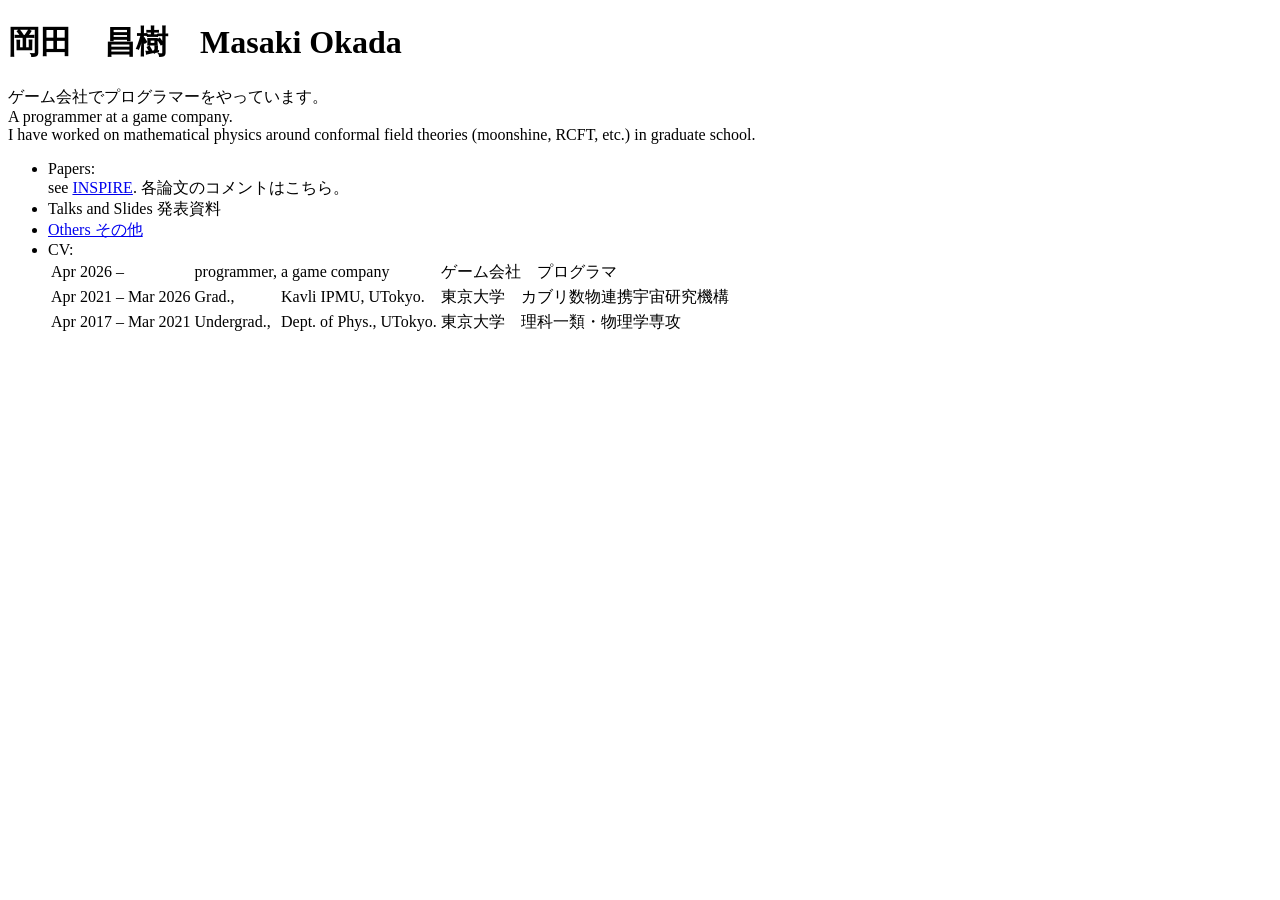
==== index.html @ 38cf481b "Update index.html" ====
<!DOCTYPE html>
<html lang="ja">
    <head>
        <meta charset="utf-8" />
        <meta name="viewport" content="width=device-width">
        <title>Masaki Okada</title>
    </head>
    <body>
        <h1>岡田　昌樹　Masaki Okada</h1>
        <p>
            ゲーム会社でプログラマーをやっています。<br>
            A programmer at a game company.<br>
            I have worked on mathematical physics around conformal field theories (moonshine, RCFT, etc.) in graduate school.
        </p>
        <ul>
            <li>
                Papers:<br>
                see <a href="https://inspirehep.net/authors/2099065">INSPIRE</a>. 各論文のコメントはこちら。
            </li>
            <li>
                Talks and Slides 発表資料
            </li>
            <li>
                <a href="https://MasakiOkada0101.github.io/Others.html">Others その他</a>
            </li>
            <li>
                CV:
                <table>
                    <tr>
                        <td>Apr 2026</td> <td>&ndash;</td> <td></td> <td>programmer,</td> <td>a game company</td> <td>ゲーム会社　プログラマ</td>
                    </tr>
                    <tr>
                        <td>Apr 2021</td> <td>&ndash;</td> <td>Mar 2026</td> <td>Grad.,</td> <td>Kavli IPMU, UTokyo.</td> <td>東京大学　カブリ数物連携宇宙研究機構</td>
                    </tr>
                    <tr>
                        <td>Apr 2017</td> <td>&ndash;</td> <td>Mar 2021</td> <td>Undergrad.,</td> <td>Dept. of Phys., UTokyo.</td> <td>東京大学　理科一類・物理学専攻</td>
                    </tr>
                </table>
            </li>
        </ul>
    </body>
</html>
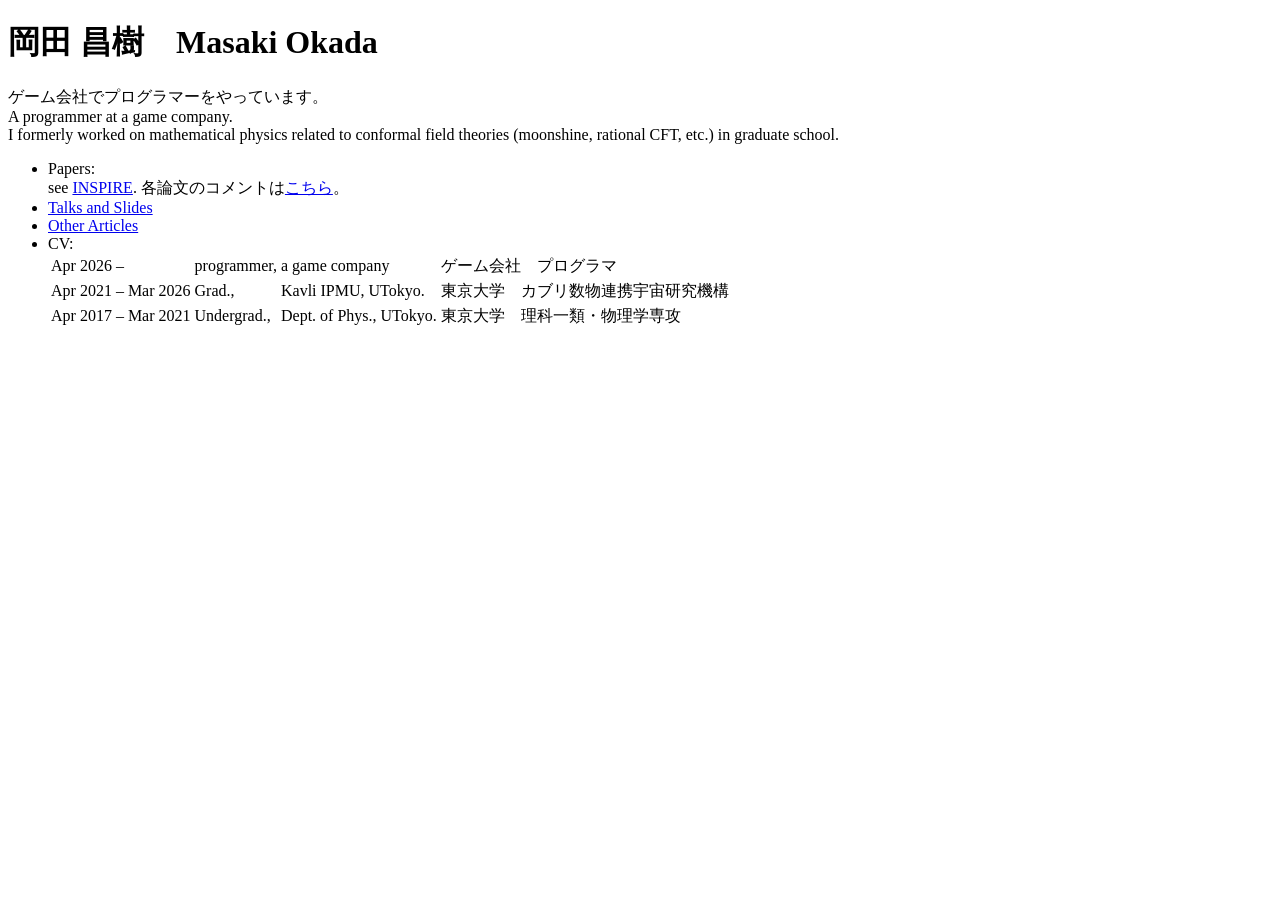
==== commit 73cf2491: "Update index.html" ====
--- a/index.html
+++ b/index.html
@@ -6,22 +6,22 @@
         <title>Masaki Okada</title>
     </head>
     <body>
-        <h1>岡田　昌樹　Masaki Okada</h1>
+        <h1>岡田 昌樹　Masaki Okada</h1>
         <p>
             ゲーム会社でプログラマーをやっています。<br>
             A programmer at a game company.<br>
-            I have worked on mathematical physics around conformal field theories (moonshine, RCFT, etc.) in graduate school.
+            I formerly worked on mathematical physics related to conformal field theories (moonshine, rational CFT, etc.) in graduate school.
         </p>
         <ul>
             <li>
                 Papers:<br>
-                see <a href="https://inspirehep.net/authors/2099065">INSPIRE</a>. 各論文のコメントはこちら。
+                see <a href="https://inspirehep.net/authors/2099065">INSPIRE</a>. 各論文のコメントは<a href="https://MasakiOkada0101.github.io/papers.html">こちら</a>。
             </li>
             <li>
-                Talks and Slides 発表資料
+                <a href="https://MasakiOkada0101.github.io/talks.html">Talks and Slides</a>
             </li>
             <li>
-                <a href="https://MasakiOkada0101.github.io/Others.html">Others その他</a>
+                <a href="https://MasakiOkada0101.github.io/others.html">Other Articles</a>
             </li>
             <li>
                 CV:
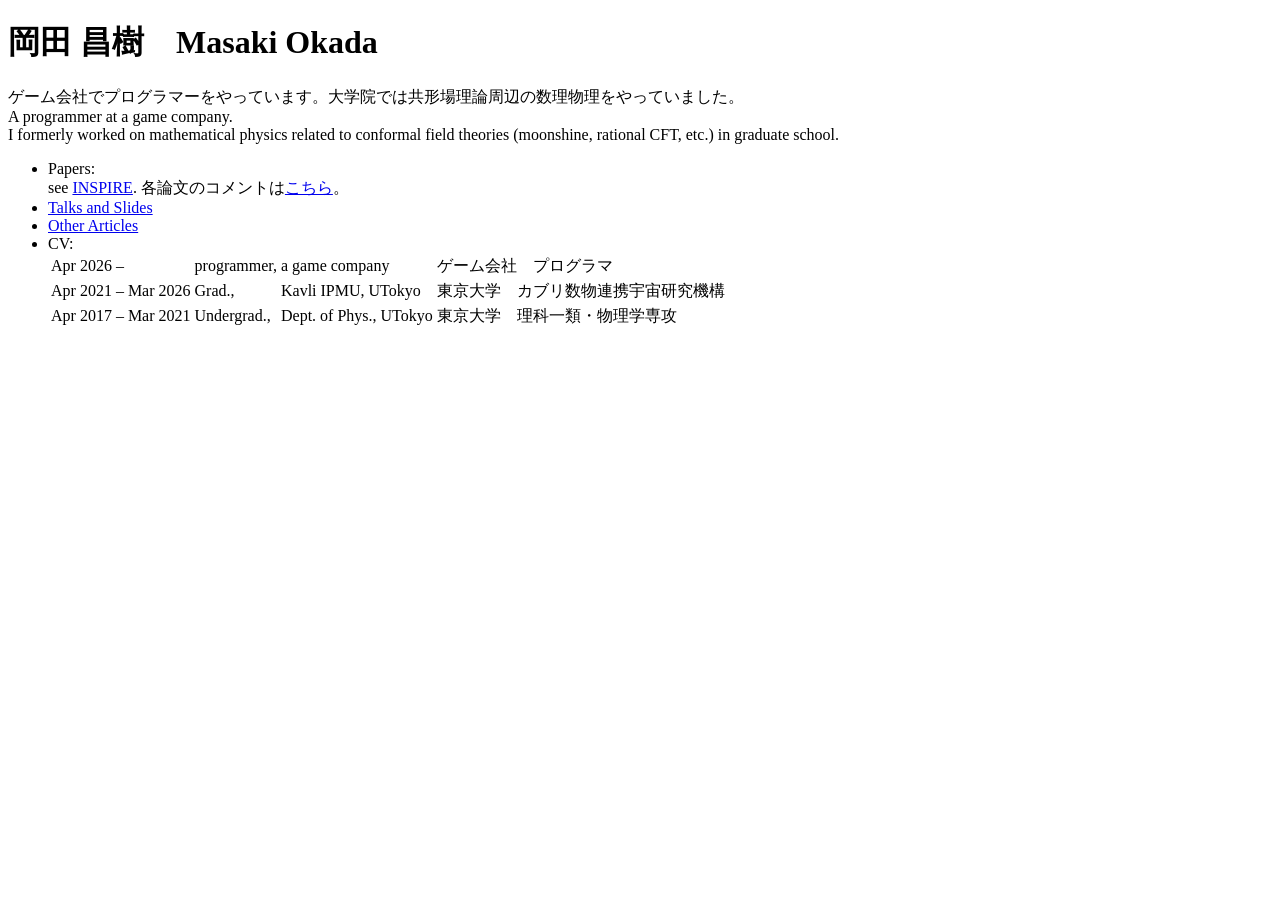
==== commit b30d68e1: "Update index.html" ====
--- a/index.html
+++ b/index.html
@@ -2,20 +2,21 @@
 <html lang="ja">
     <head>
         <meta charset="utf-8" />
-        <meta name="viewport" content="width=device-width">
+        <meta name="viewport" content="width=device-width" />
+        <link href="index.css" rel="stylesheet" />
         <title>Masaki Okada</title>
     </head>
     <body>
-        <h1>岡田 昌樹　Masaki Okada</h1>
+        <h1>岡田&nbsp;昌樹&emsp;Masaki Okada</h1>
         <p>
-            ゲーム会社でプログラマーをやっています。<br>
+            ゲーム会社でプログラマーをやっています。大学院では共形場理論周辺の数理物理をやっていました。<br>
             A programmer at a game company.<br>
             I formerly worked on mathematical physics related to conformal field theories (moonshine, rational CFT, etc.) in graduate school.
         </p>
         <ul>
             <li>
                 Papers:<br>
-                see <a href="https://inspirehep.net/authors/2099065">INSPIRE</a>. 各論文のコメントは<a href="https://MasakiOkada0101.github.io/papers.html">こちら</a>。
+                see <a href="https://inspirehep.net/authors/2099065">INSPIRE</a>. 各論文のコメントは<a href="https://MasakiOkada0101.github.io/papers-comments.html">こちら</a>。
             </li>
             <li>
                 <a href="https://MasakiOkada0101.github.io/talks.html">Talks and Slides</a>
@@ -27,13 +28,13 @@
                 CV:
                 <table>
                     <tr>
-                        <td>Apr 2026</td> <td>&ndash;</td> <td></td> <td>programmer,</td> <td>a game company</td> <td>ゲーム会社　プログラマ</td>
+                        <td>Apr 2026</td> <td class="col-hyphen">&ndash;</td> <td></td> <td>programmer,</td> <td>a game company</td> <td>ゲーム会社　プログラマ</td>
                     </tr>
                     <tr>
-                        <td>Apr 2021</td> <td>&ndash;</td> <td>Mar 2026</td> <td>Grad.,</td> <td>Kavli IPMU, UTokyo.</td> <td>東京大学　カブリ数物連携宇宙研究機構</td>
+                        <td>Apr 2021</td> <td class="col-hyphen">&ndash;</td> <td>Mar 2026</td> <td>Grad.,</td> <td>Kavli IPMU, UTokyo</td> <td>東京大学　カブリ数物連携宇宙研究機構</td>
                     </tr>
                     <tr>
-                        <td>Apr 2017</td> <td>&ndash;</td> <td>Mar 2021</td> <td>Undergrad.,</td> <td>Dept. of Phys., UTokyo.</td> <td>東京大学　理科一類・物理学専攻</td>
+                        <td>Apr 2017</td> <td class="col-hyphen">&ndash;</td> <td>Mar 2021</td> <td>Undergrad.,</td> <td>Dept. of Phys., UTokyo</td> <td>東京大学　理科一類・物理学専攻</td>
                     </tr>
                 </table>
             </li>
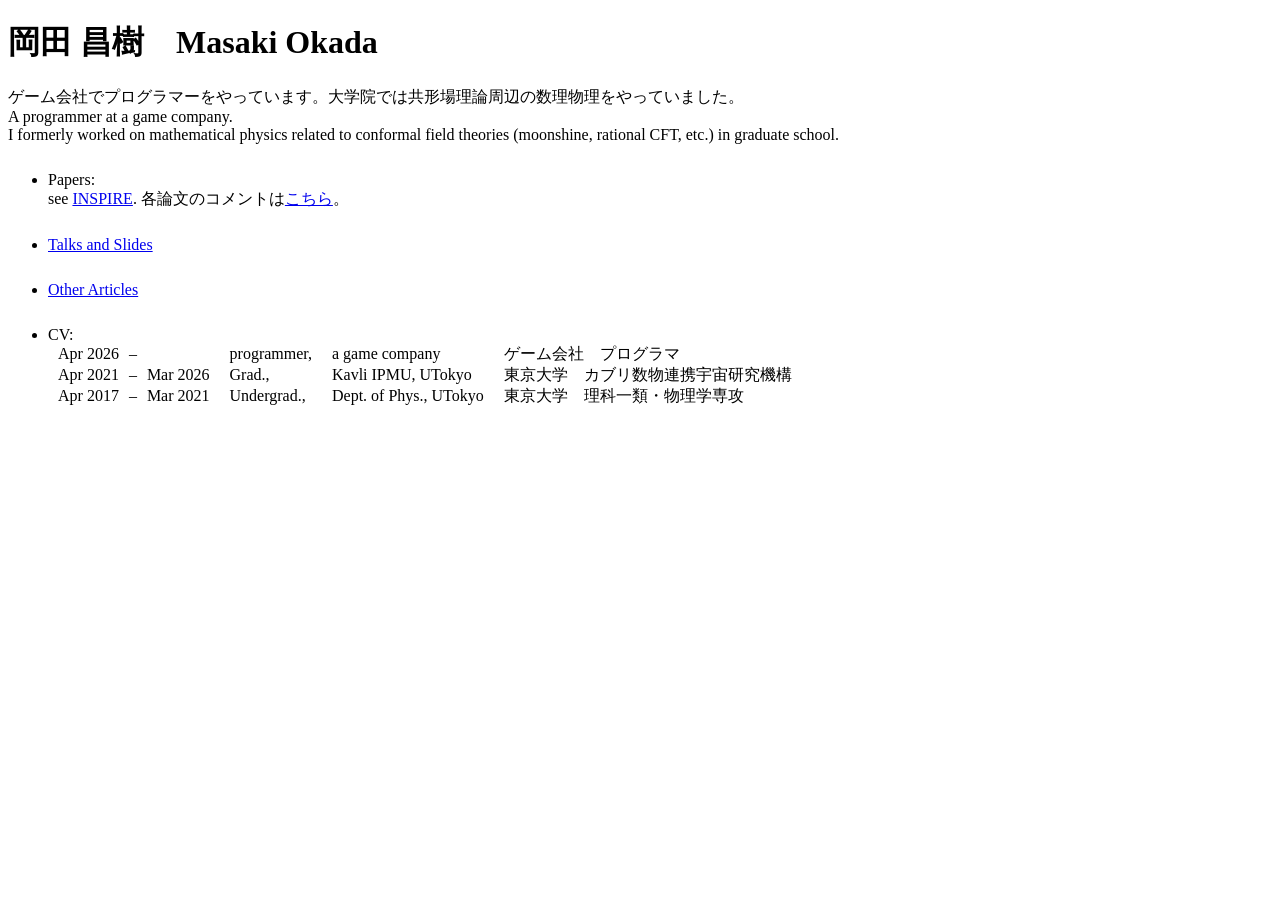
==== commit 85154c38: "Update index.html" ====
--- a/index.html
+++ b/index.html
@@ -2,7 +2,7 @@
 <html lang="ja">
     <head>
         <meta charset="utf-8" />
-        <meta name="viewport" content="width=device-width" />
+        <!-- <meta name="viewport" content="width=device-width" /> -->
         <link href="index.css" rel="stylesheet" />
         <title>Masaki Okada</title>
     </head>
--- a/index.css
+++ b/index.css
@@ -0,0 +1,28 @@
+li {
+    margin: 20pt 0;
+}
+
+table {
+  border-collapse: collapse;
+}
+
+th, td {
+  /* border: 1px solid #666; */
+  padding: 0 10px;
+}
+
+.col-hyphen {
+  padding: 0 0px;
+}
+
+.items dt::before {
+  content: "・";
+}
+
+dt {
+    font-weight: bold;
+}
+
+dd {
+    margin-bottom: 20pt;
+}
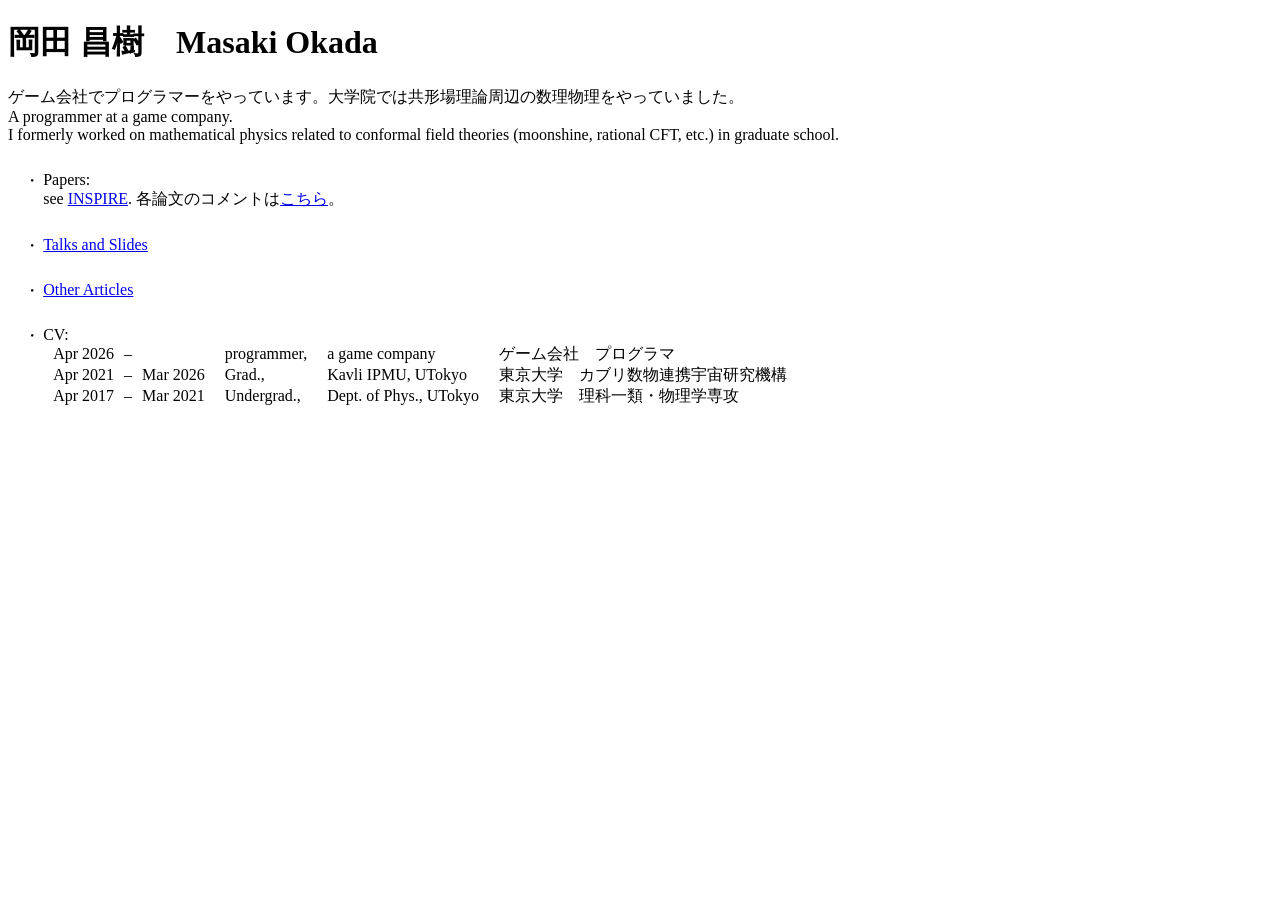
==== commit 1c559ce3: "Add files via upload" ====
--- a/index.html
+++ b/index.html
@@ -1,43 +1,43 @@
-<!DOCTYPE html>
-<html lang="ja">
-    <head>
-        <meta charset="utf-8" />
-        <!-- <meta name="viewport" content="width=device-width" /> -->
-        <link href="index.css" rel="stylesheet" />
-        <title>Masaki Okada</title>
-    </head>
-    <body>
-        <h1>岡田&nbsp;昌樹&emsp;Masaki Okada</h1>
-        <p>
-            ゲーム会社でプログラマーをやっています。大学院では共形場理論周辺の数理物理をやっていました。<br>
-            A programmer at a game company.<br>
-            I formerly worked on mathematical physics related to conformal field theories (moonshine, rational CFT, etc.) in graduate school.
-        </p>
-        <ul>
-            <li>
-                Papers:<br>
-                see <a href="https://inspirehep.net/authors/2099065">INSPIRE</a>. 各論文のコメントは<a href="https://MasakiOkada0101.github.io/papers-comments.html">こちら</a>。
-            </li>
-            <li>
-                <a href="https://MasakiOkada0101.github.io/talks.html">Talks and Slides</a>
-            </li>
-            <li>
-                <a href="https://MasakiOkada0101.github.io/others.html">Other Articles</a>
-            </li>
-            <li>
-                CV:
-                <table>
-                    <tr>
-                        <td>Apr 2026</td> <td class="col-hyphen">&ndash;</td> <td></td> <td>programmer,</td> <td>a game company</td> <td>ゲーム会社　プログラマ</td>
-                    </tr>
-                    <tr>
-                        <td>Apr 2021</td> <td class="col-hyphen">&ndash;</td> <td>Mar 2026</td> <td>Grad.,</td> <td>Kavli IPMU, UTokyo</td> <td>東京大学　カブリ数物連携宇宙研究機構</td>
-                    </tr>
-                    <tr>
-                        <td>Apr 2017</td> <td class="col-hyphen">&ndash;</td> <td>Mar 2021</td> <td>Undergrad.,</td> <td>Dept. of Phys., UTokyo</td> <td>東京大学　理科一類・物理学専攻</td>
-                    </tr>
-                </table>
-            </li>
-        </ul>
-    </body>
-</html>
+<!DOCTYPE html>
+<html lang="ja">
+    <head>
+        <meta charset="utf-8" />
+        <!-- <meta name="viewport" content="width=device-width" /> -->
+        <link href="index.css" rel="stylesheet" />
+        <title>岡田 昌樹　Masaki Okada</title>
+    </head>
+    <body>
+        <h1>岡田&nbsp;昌樹&emsp;Masaki Okada</h1>
+        <p>
+            ゲーム会社でプログラマーをやっています。大学院では共形場理論周辺の数理物理をやっていました。<br>
+            A programmer at a game company.<br>
+            I formerly worked on mathematical physics related to conformal field theories (moonshine, rational CFT, etc.) in graduate school.
+        </p>
+        <ul>
+            <li>
+                Papers:<br>
+                see <a href="https://inspirehep.net/authors/2099065">INSPIRE</a>. 各論文のコメントは<a href="/papers-comments.html">こちら</a>。
+            </li>
+            <li>
+                <a href="/talks.html">Talks and Slides</a>
+            </li>
+            <li>
+                <a href="/others.html">Other Articles</a>
+            </li>
+            <li>
+                CV:
+                <table>
+                    <tr>
+                        <td>Apr 2026</td> <td class="col-endash">&ndash;</td> <td></td> <td>programmer,</td> <td>a game company</td> <td>ゲーム会社　プログラマ</td>
+                    </tr>
+                    <tr>
+                        <td>Apr 2021</td> <td class="col-endash">&ndash;</td> <td>Mar 2026</td> <td>Grad.,</td> <td>Kavli IPMU, UTokyo</td> <td>東京大学　カブリ数物連携宇宙研究機構</td>
+                    </tr>
+                    <tr>
+                        <td>Apr 2017</td> <td class="col-endash">&ndash;</td> <td>Mar 2021</td> <td>Undergrad.,</td> <td>Dept. of Phys., UTokyo</td> <td>東京大学　理科一類・物理学専攻</td>
+                    </tr>
+                </table>
+            </li>
+        </ul>
+    </body>
+</html>
--- a/index.css
+++ b/index.css
@@ -1,6 +1,20 @@
+ul {
+  list-style: none;
+  padding-left: 2.2em;
+}
+
 li {
-    margin: 20pt 0;
+  margin: 20pt 0;
+  position: relative;
 }
+
+li::before {
+  content: "・";
+  position: absolute;
+  left: -1.2em;
+}
+
+
 
 table {
   border-collapse: collapse;
@@ -11,18 +25,20 @@
   padding: 0 10px;
 }
 
-.col-hyphen {
+.col-endash {
   padding: 0 0px;
+}
+
+
+
+dt {
+    font-weight: bold;
 }
 
 .items dt::before {
   content: "・";
 }
 
-dt {
-    font-weight: bold;
-}
-
 dd {
     margin-bottom: 20pt;
 }
